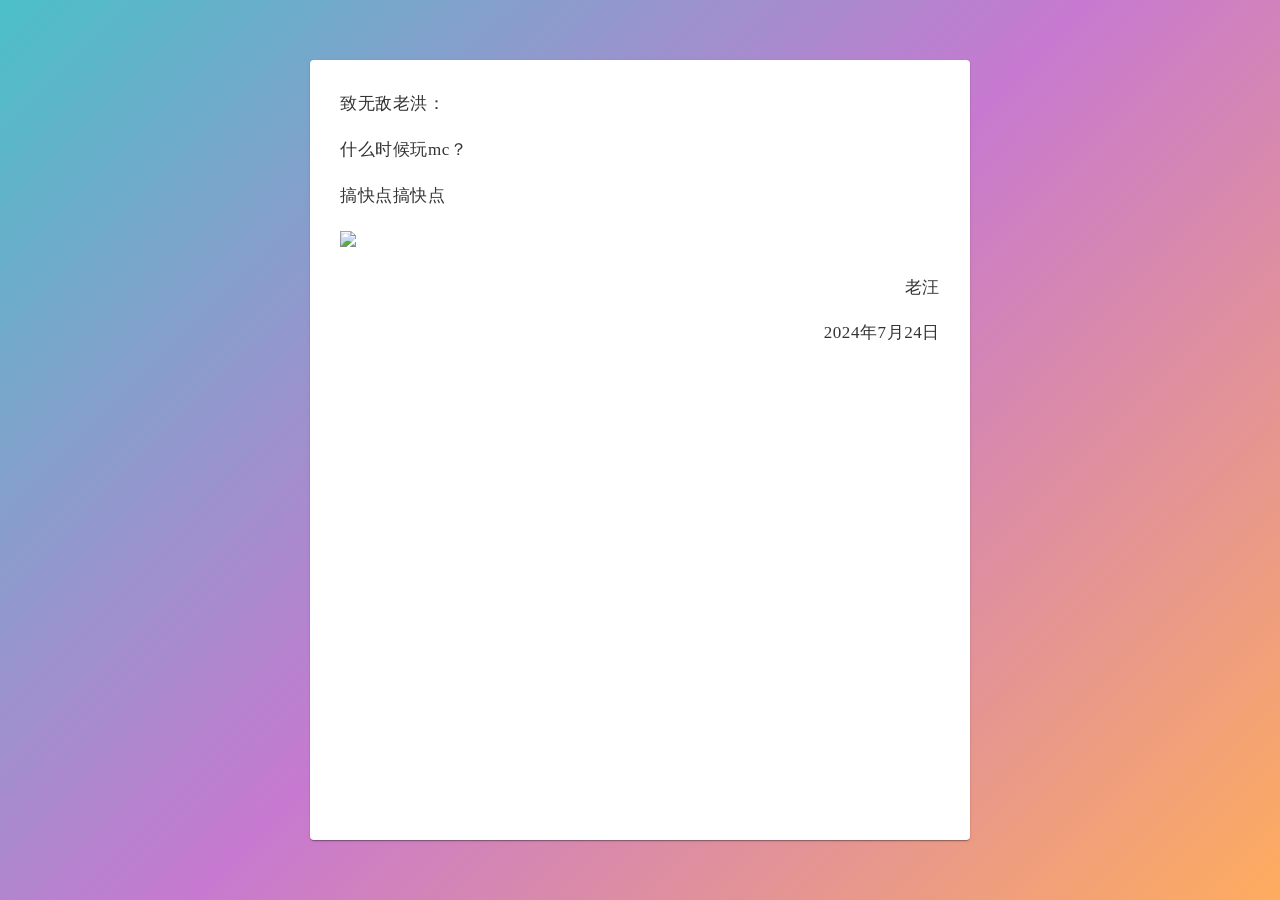
==== fun.html @ 8a57e4b7 "Rename fun to fun.html" ====
<!DOCTYPE html>
<html lang="zh-CN">
  <head>
    <meta http-equiv="Content-Type" content="text/html;charset=utf-8" />
    <meta http-equiv="X-UA-Compatible" content="IE=edge,chrome=1" />
    <meta charset="utf-8" />
    <title>什么时候玩mc</title>
    <meta name="description" content="什么时候玩mc" />
    <link rel="shortcut icon" href="/favicon.ico" type="image/x-icon" />
    <meta name="viewport" content="width=device-width, initial-scale=1" />
    <style>
      body {
        margin: 0;
        height: 100vh;
        display: flex;
        align-items: center;
        justify-content: center;
        background: linear-gradient(135deg, #4bc0c8, #c779d0, #feac5e);
      }
      .box {
        height: 80vh;
        width: 70%;
        max-width: 600px;
        background-color: #fff;
        padding: 30px;
        border-radius: 4px;
        box-shadow: rgb(0 0 0 / 20%) 0px 2px 1px -1px,
          rgb(0 0 0 / 14%) 0px 1px 1px 0px, rgb(0 0 0 / 12%) 0px 1px 3px 0px;
        overflow-wrap: break-word;
        word-wrap: break-word;
        hyphens: auto;
        text-align: justify;
        color: #333;
        font-size: 17px;
        line-height: 1.7;
        letter-spacing: 0.034em;
        font-family: "思源黑体";
        overflow-y: scroll;
      }
      .box::-webkit-scrollbar {
        display: none; /* Chrome Safari */
      }
    </style>
  </head>

  <body>
    <div class="box">
      <div>致无敌老洪：</div>
      <p>什么时候玩mc？</p>
      <p>搞快点搞快点</p>
      <img
        src="https://ts1.cn.mm.bing.net/th/id/R-C.da6bed1095ea827cafad1d1b39696821?rik=h1BdNqFB%2bsZa4g&riu=http%3a%2f%2fimg.72qq.com%2ffile%2f202101%2f25%2fc8f6905fbe.jpg&ehk=sCGkCbtEnhKPJCLuL604t5DA7TRan42SYFJy5rljfEI%3d&risl=&pid=ImgRaw&r=0"
        style="width: 200px"
      />
      <p style="text-align: right">老汪</p>
      <p style="text-align: right">2024年7月24日</p>
    </div>
  </body>
</html>
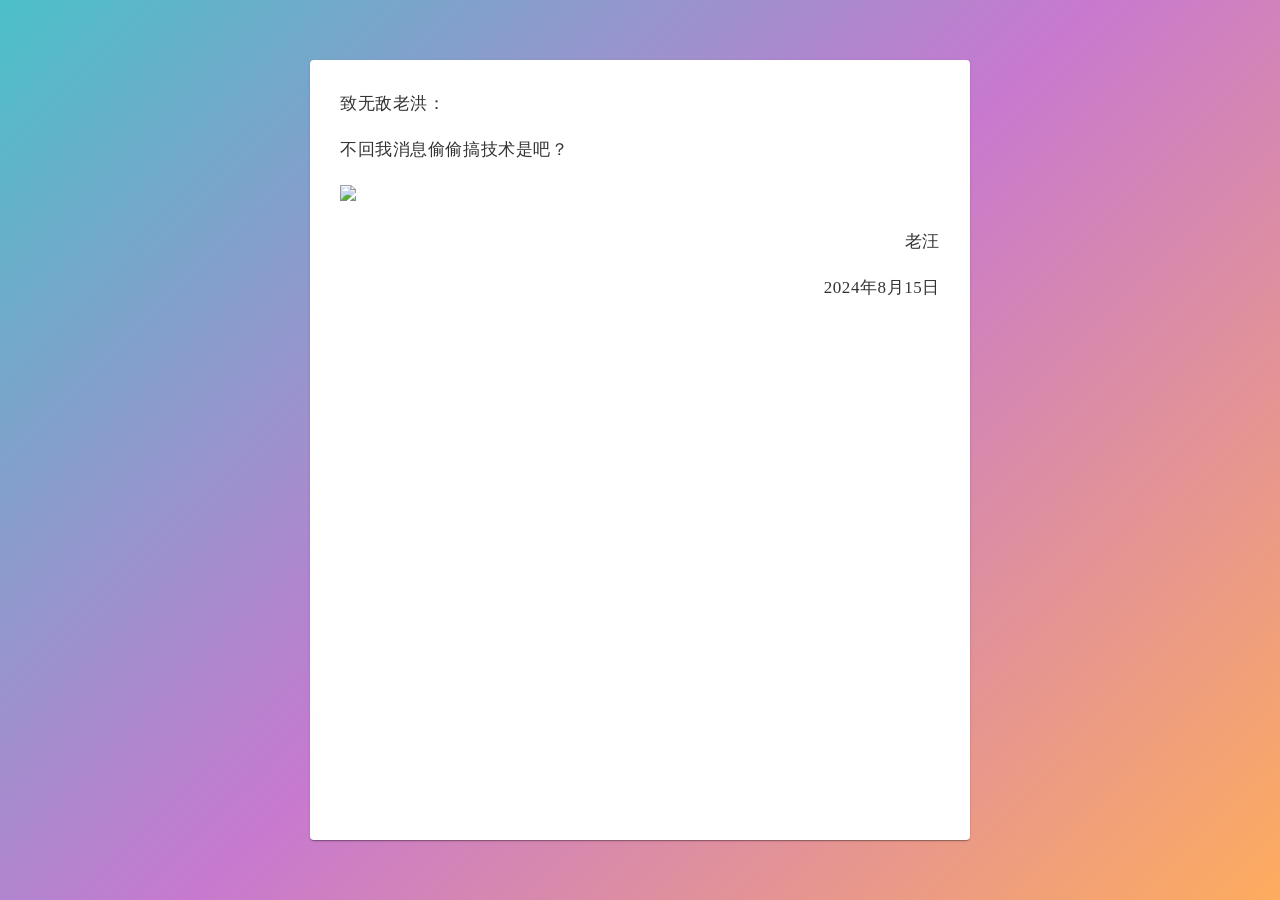
==== commit 38ff52e4: "Update fun.html" ====
--- a/fun.html
+++ b/fun.html
@@ -46,14 +46,14 @@
   <body>
     <div class="box">
       <div>致无敌老洪：</div>
-      <p>什么时候玩mc？</p>
-      <p>搞快点搞快点</p>
+      <p>不回我消息偷偷搞技术是吧？</p>
+      
       <img
-        src="https://ts1.cn.mm.bing.net/th/id/R-C.da6bed1095ea827cafad1d1b39696821?rik=h1BdNqFB%2bsZa4g&riu=http%3a%2f%2fimg.72qq.com%2ffile%2f202101%2f25%2fc8f6905fbe.jpg&ehk=sCGkCbtEnhKPJCLuL604t5DA7TRan42SYFJy5rljfEI%3d&risl=&pid=ImgRaw&r=0"
+        src="https://th.bing.com/th?id=OIP.SH2p1lsLKlACsD1w_FIE1QHaHZ&w=250&h=249&c=8&rs=1&qlt=90&o=6&dpr=1.3&pid=3.1&rm=2"
         style="width: 200px"
       />
       <p style="text-align: right">老汪</p>
-      <p style="text-align: right">2024年7月24日</p>
+      <p style="text-align: right">2024年8月15日</p>
     </div>
   </body>
 </html>
